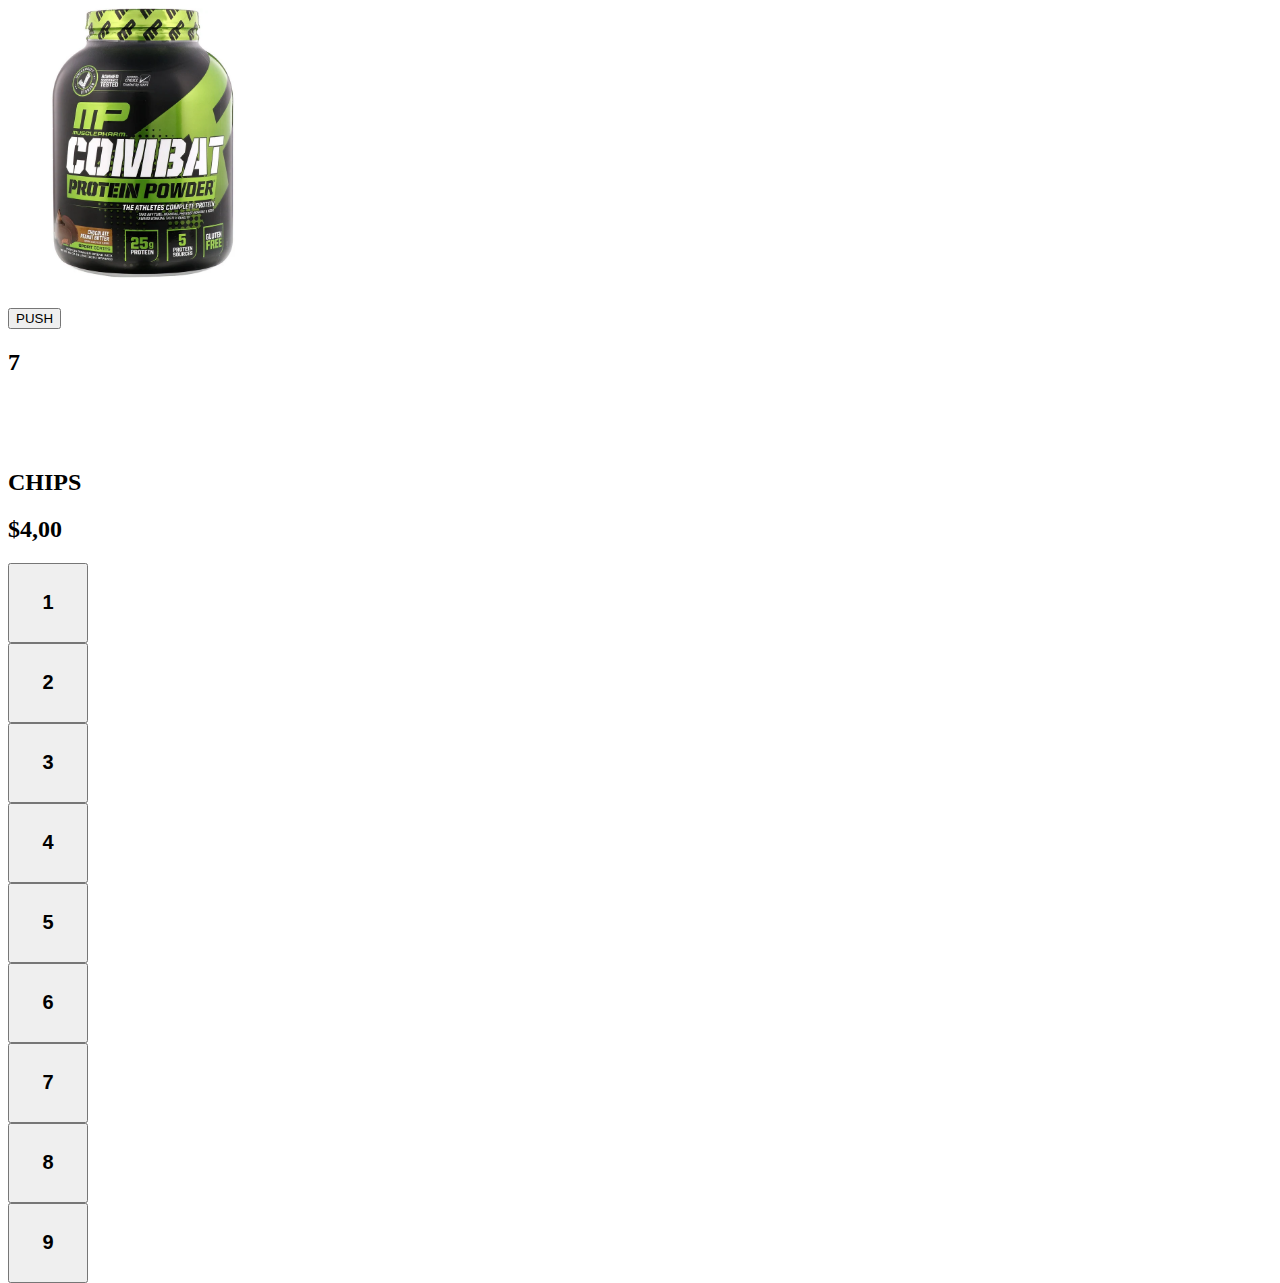
==== vending_machine/index.html @ 7cbc5723 "created preliminary html and css ." ====
<!DOCTYPE html>
<html lang="en">
<head>
  <meta charset="UTF-8">
  <meta http-equiv="X-UA-Compatible" content="IE=edge">
  <meta name="viewport" content="width=device-width, initial-scale=1.0">
  <link rel="stylesheet" href="./style.css">
  <link rel="stylesheet" href="https://stackpath.bootstrapcdn.com/bootstrap/4.5.0/css/bootstrap.min.css" integrity="sha384-9aIt2nRpC12Uk9gS9baDl411NQApFmC26EwAOH8WgZl5MYYxFfc+NcPb1dKGj7Sk" crossorigin="anonymous">
  <title>Vending Machine</title>
</head>
<body>
	<div class="bg-secondary vh100 d-flex justify-content-center align-items-center">
		<div class="bg-primary d-flex justify-content-center flex-wrap w-100">
			<div class="col-12 col-md-8 d-flex justify-content-center flex-wrap mt-4">
				<div class="col-12 bg-secondary d-flex justify-content-center align-items-center p-4">
					<div class="col-12 h-100 bg-dark d-flex justify-content-center align-items-center p-2">
						<div class="img-box bg-white d-flex justify-content-center align-items-center">
							<img src="./images/chocolate.jpeg" width="90%" height="90%">
						</div>
					</div>
				</div>
				<div class="col-10 col-md-5 my-4 d-flex justify-content-center align-items-center">
					<button class="btn btn-secondary btn-block">PUSH</button>
				</div>
			</div>

			<div class="col-12 col-md-4 d-flex justify-content-center align-items-center flex-wrap my-4">
				<div class="col-12 d-flex justify-content-start align-items-center bg-secondary p-2">
					<div class="ordered-number-box bg-danger d-flex justify-content-center align-items-center text-white mr-4">
                        <h2>7</h2>
                    </div>
                    <div>
                        <h2>CHIPS</h2>
                        <h2>$4,00</h2>
                    </div>
                </div>
                <div class="col-12 d-flex justify-content-center align-items-center bg-secondary px-2 py-4 mt-2">
                    <div class="col-12 d-flex justify-content-around align-items-center flex-wrap px-0">
                        <div class="col-4 d-flex justify-content-center align-items-center text-white pb-4">
                            <button class="btn nine-buttons bg-primary d-flex justify-content-center align-items-center">
                                <h2>1</h2>
                            </button>
                        </div>
                        <div class="col-4 d-flex justify-content-center align-items-center text-white pb-4">
                            <button class="btn nine-buttons bg-primary d-flex justify-content-center align-items-center">
                                <h2>2</h2>
                            </button>
                        </div>
                        <div class="col-4 d-flex justify-content-center align-items-center text-white pb-4">
                            <button class="btn nine-buttons bg-primary d-flex justify-content-center align-items-center">
                                <h2>3</h2>
                            </button>
                        </div>
                        <div class="col-4 d-flex justify-content-center align-items-center text-white pb-4">
                            <button class="btn nine-buttons bg-primary d-flex justify-content-center align-items-center">
                                <h2>4</h2>
                            </button>
                        </div>
                        <div class="col-4 d-flex justify-content-center align-items-center text-white pb-4">
                            <button class="btn nine-buttons bg-primary d-flex justify-content-center align-items-center">
                                <h2>5</h2>
                            </button>
                        </div>
                        <div class="col-4 d-flex justify-content-center align-items-center text-white pb-4">
                            <button class="btn nine-buttons bg-primary d-flex justify-content-center align-items-center">
                                <h2>6</h2>
                            </button>
                        </div>
                        <div class="col-4 d-flex justify-content-center align-items-center text-white">
                            <button class="btn nine-buttons bg-primary d-flex justify-content-center align-items-center">
                                <h2>7</h2>
                            </button>
                        </div>
                        <div class="col-4 d-flex justify-content-center align-items-center text-white">
                            <button class="btn nine-buttons bg-primary d-flex justify-content-center align-items-center">
                                <h2>8</h2>
                            </button>
                        </div>
                        <div class="col-4 d-flex justify-content-center align-items-center text-white">
                            <button class="btn nine-buttons bg-primary d-flex justify-content-center align-items-center">
                                <h2>9</h2>
                            </button>
                        </div>
                    </div>
                </div>
			</div>
		</div>
	</div>
	<script type="text/javascript" src="./index.js"></script>
</body>
</html>
---- vending_machine/style.css ----
@media (min-width: 992px){
  .vh100{
    height: 100vh;
  }
}
.img-box{
  height: 300px;
  width: 300px;
}

.ordered-number-box{
  height: 100px;
  width: 100px;
}

.nine-buttons{
  height: 80px;
  width: 80px;
}
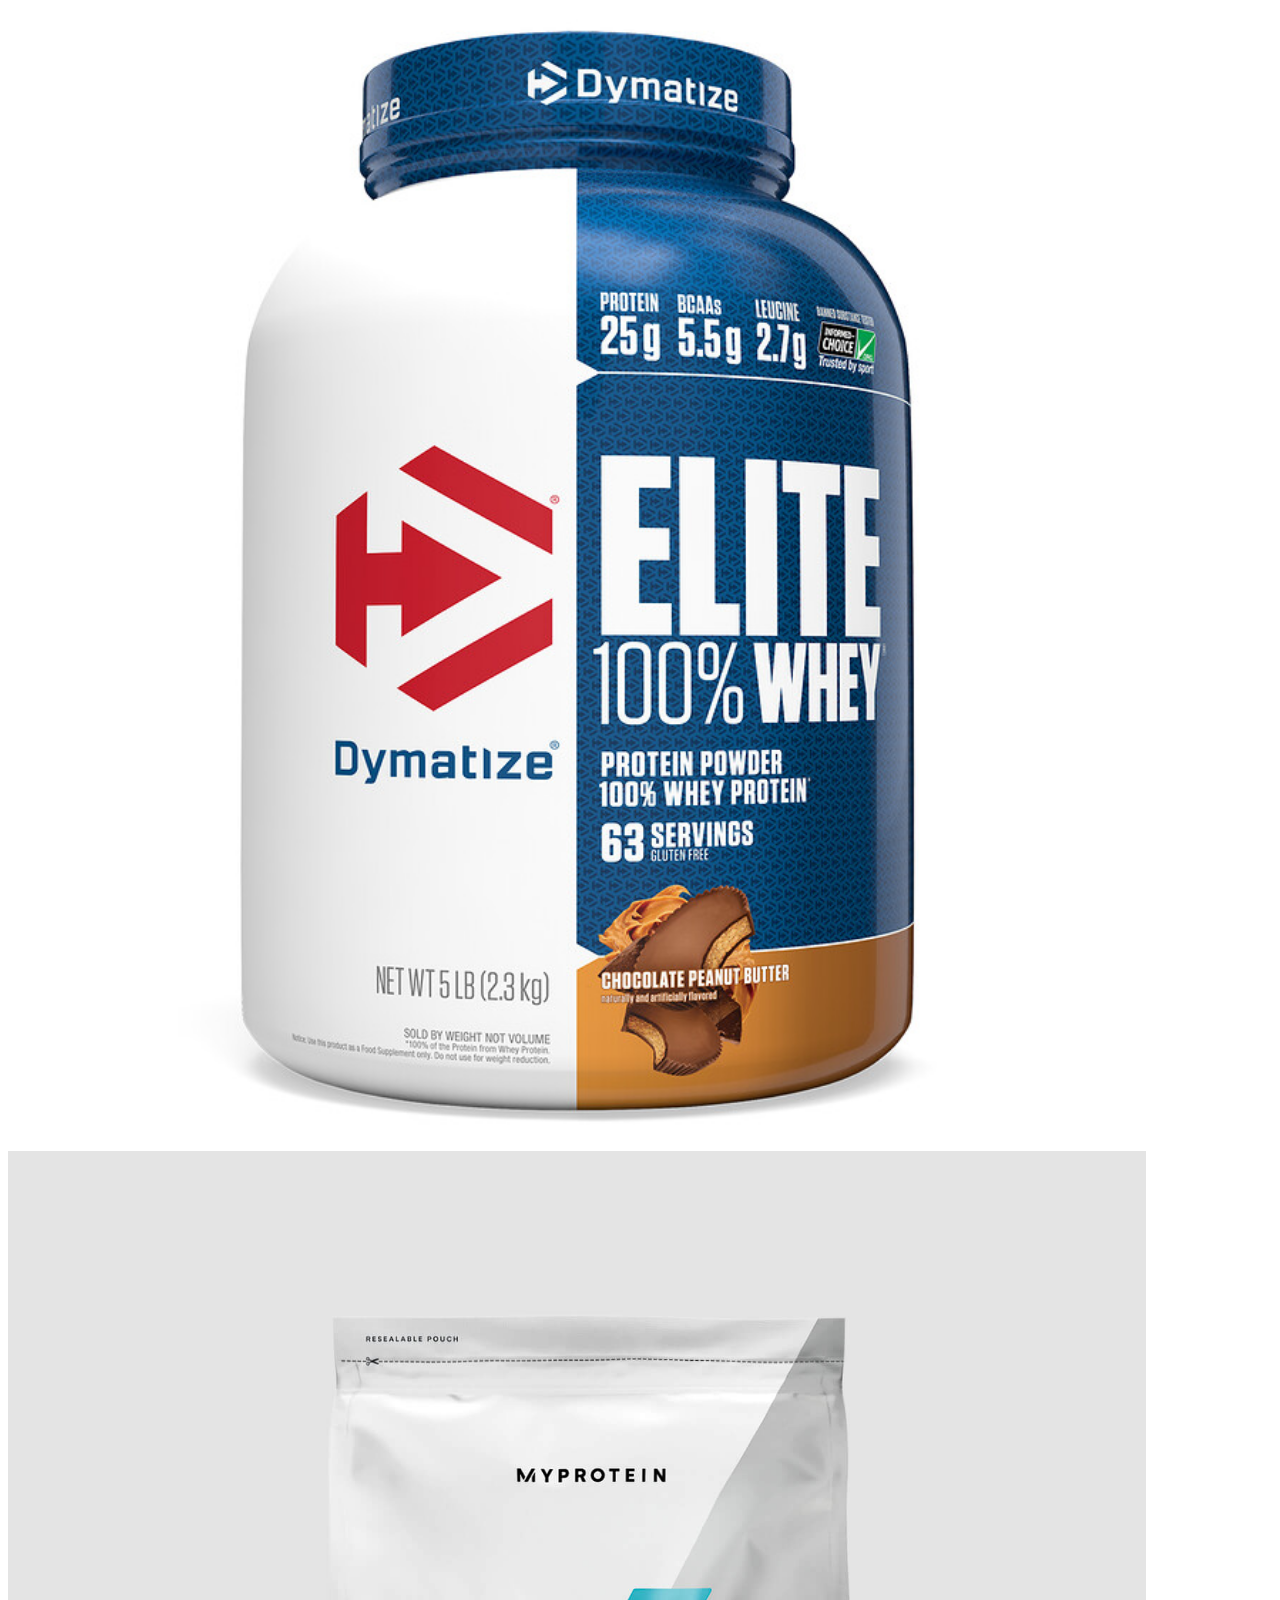
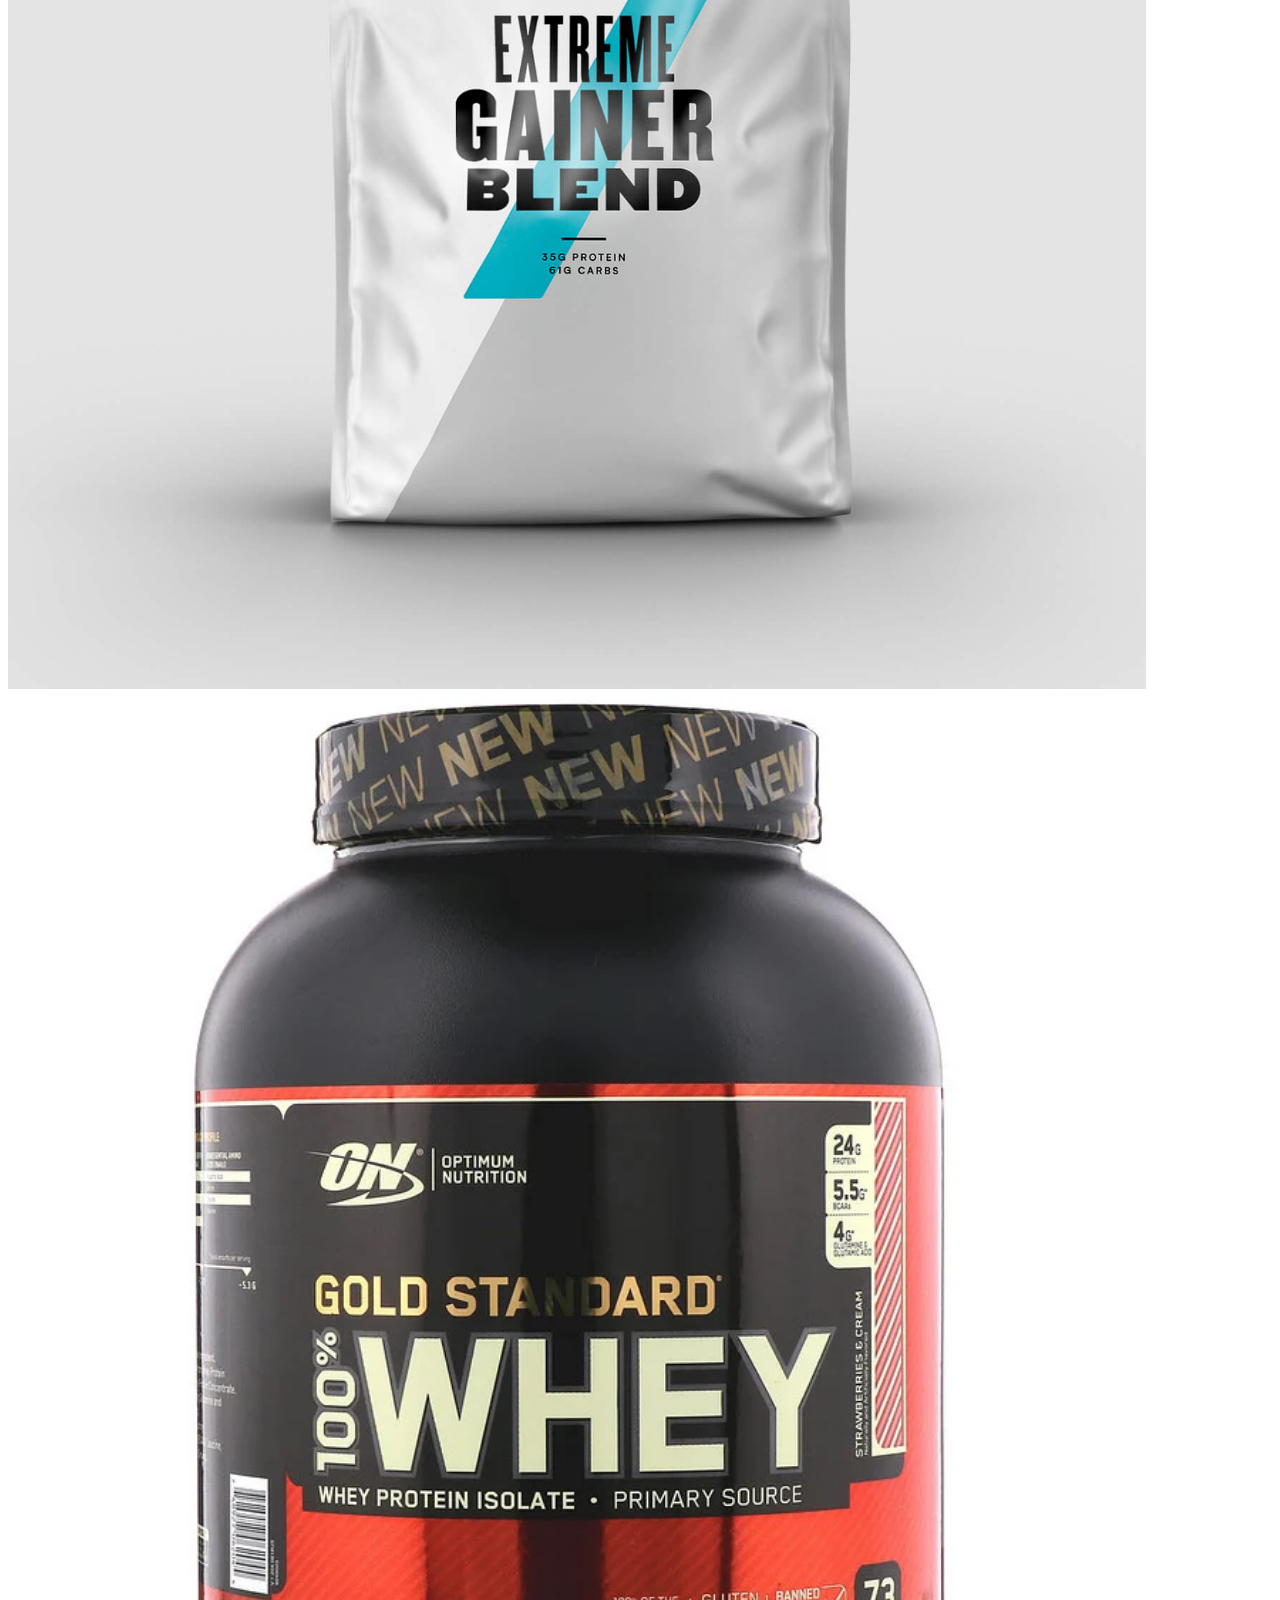
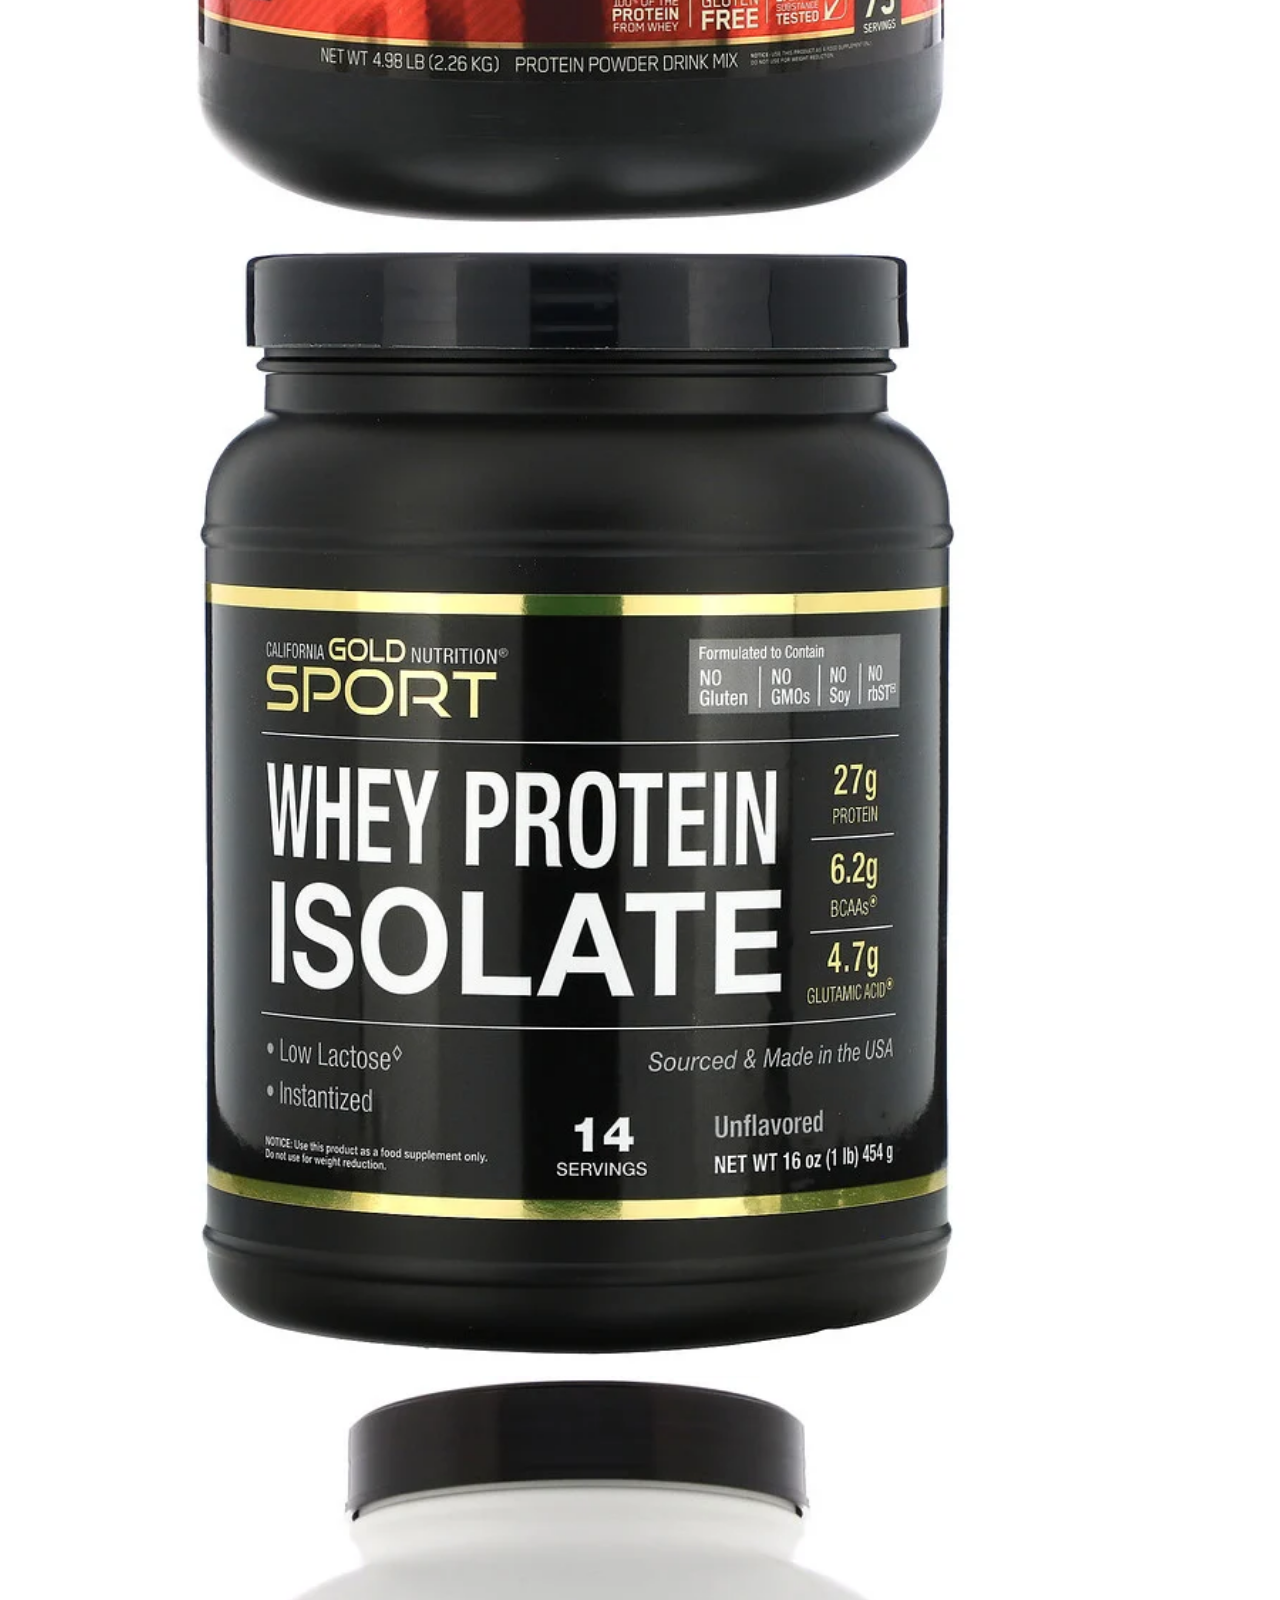
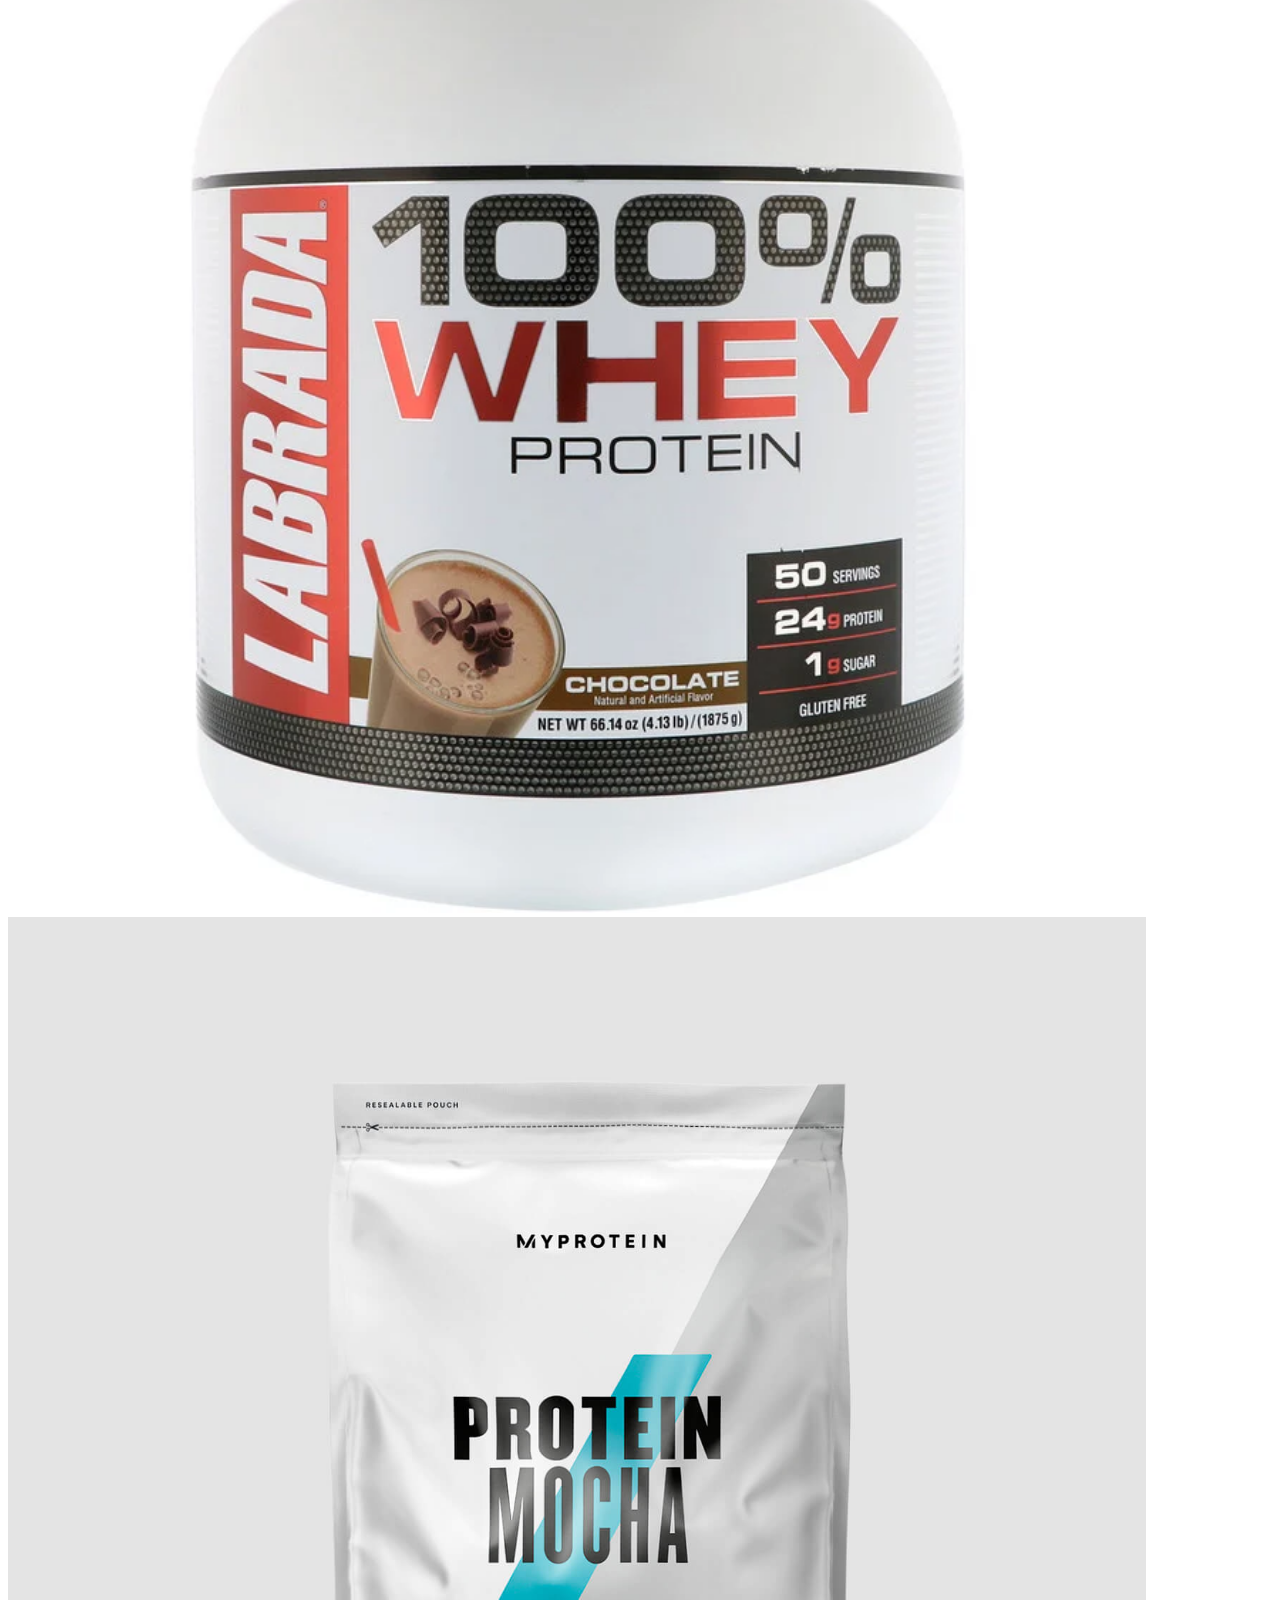
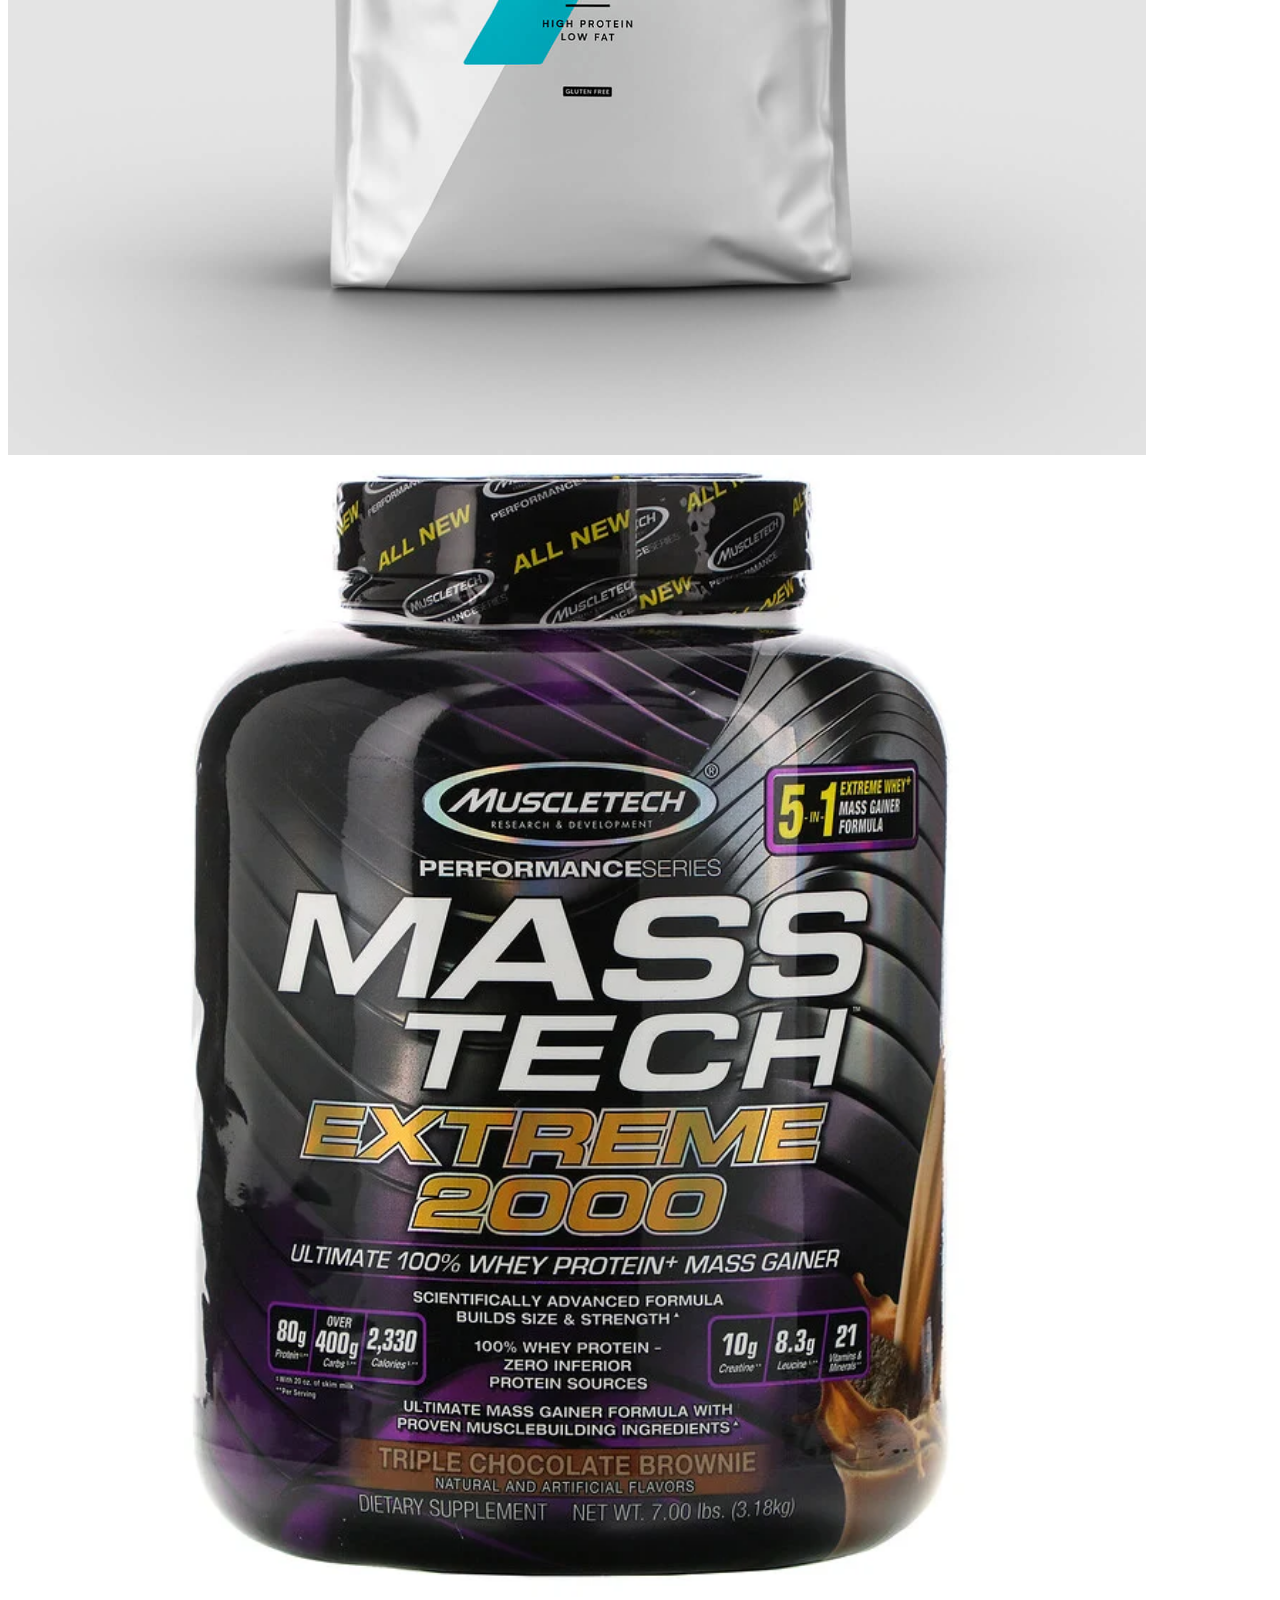
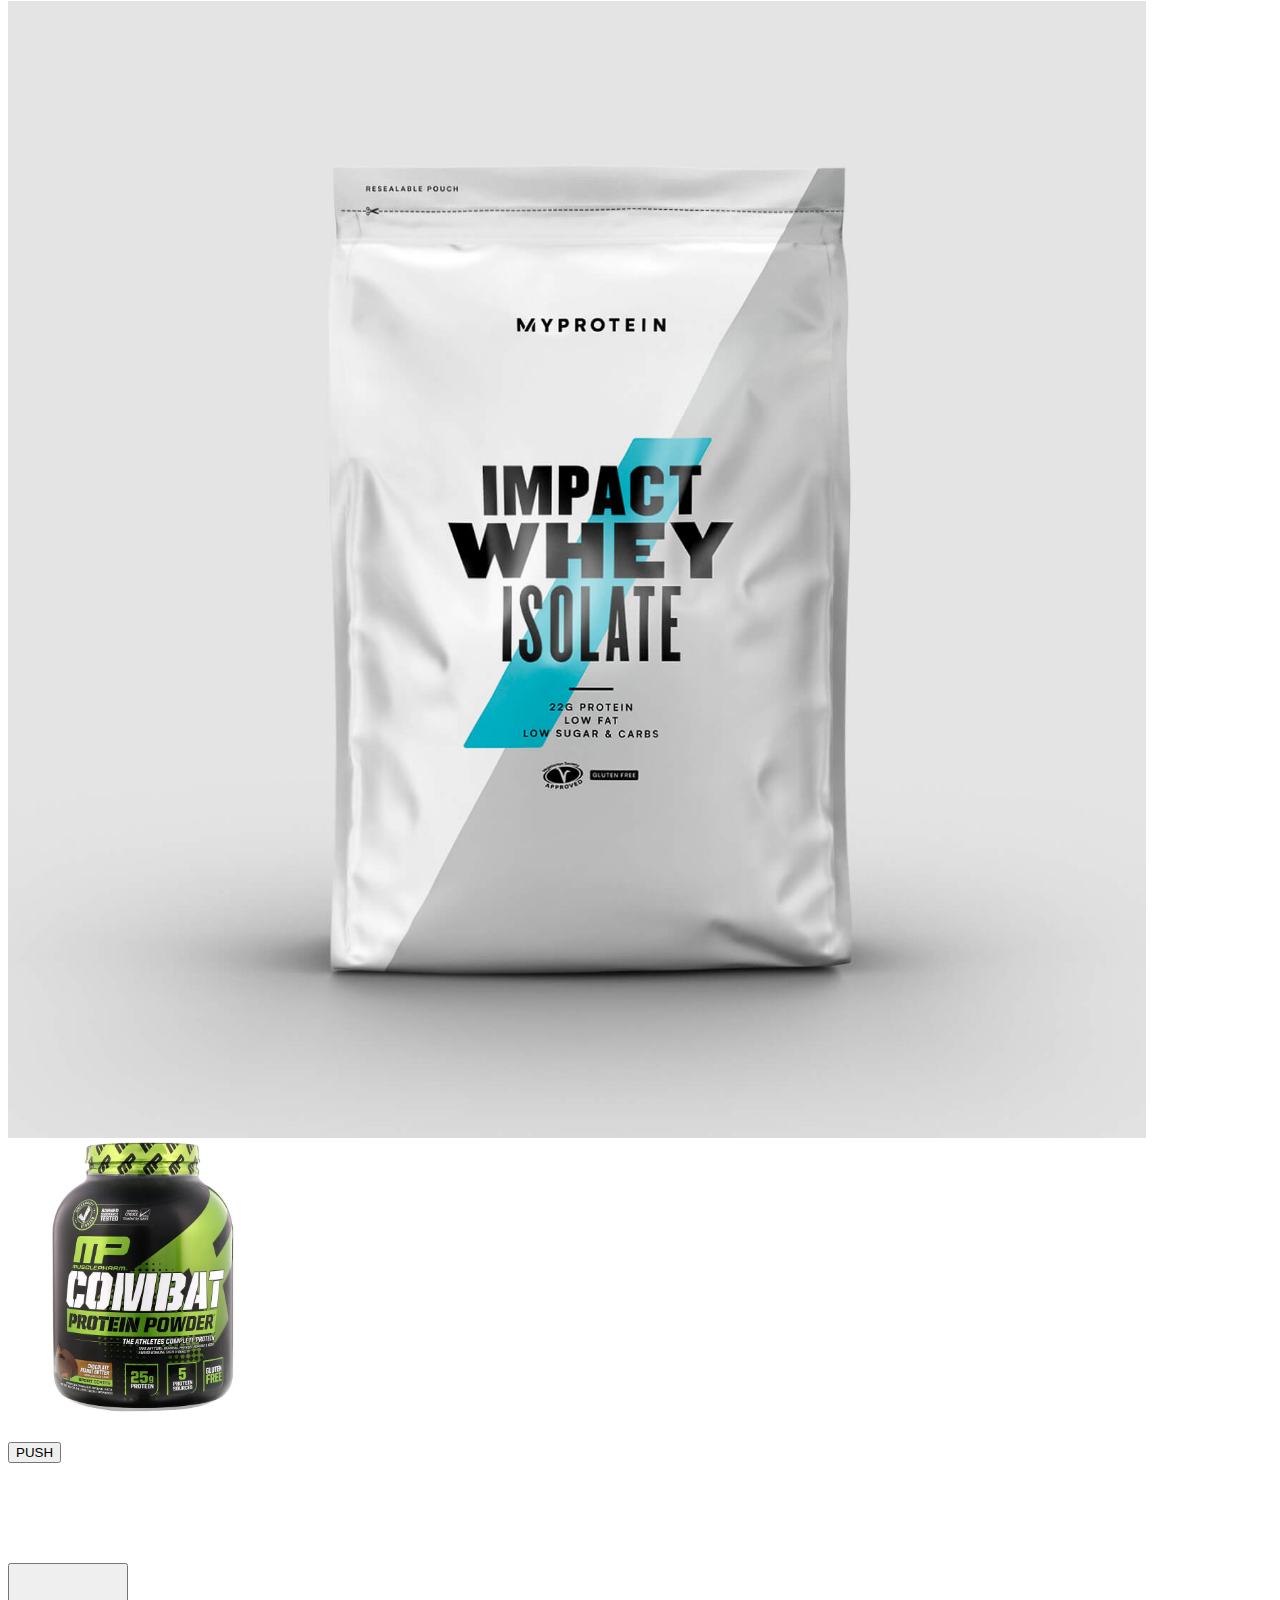
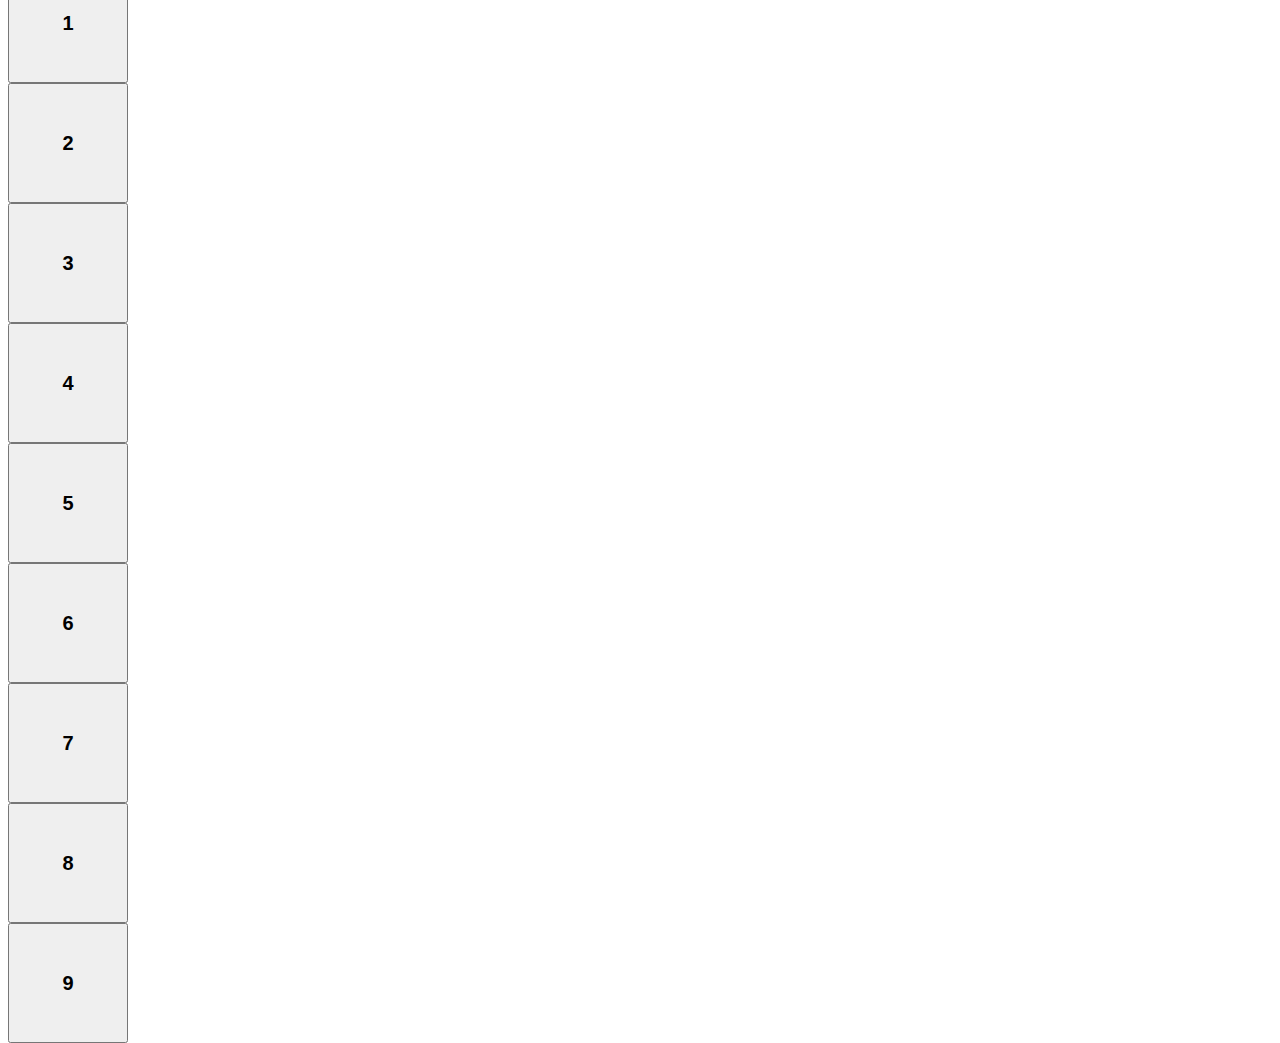
==== commit 4a47ac33: "created all functions for vending machine ." ====
--- a/vending_machine/index.html
+++ b/vending_machine/index.html
@@ -9,29 +9,41 @@
   <title>Vending Machine</title>
 </head>
 <body>
+    <!-- 隠している画像データです -->
+    <div class="slider-data d-none">
+        <img class="slider-item" src="./images/chocolate.jpeg" width="90%" height="90%">
+        <img class="slider-item" src="./images/dymatize.jpeg" width="90%" height="90%">
+        <img class="slider-item" src="./images/extreme_gainer.jpeg" width="90%" height="90%">
+        <img class="slider-item" src="./images/gold_standard_strawberry.jpeg" width="90%" height="90%">
+        <img class="slider-item" src="./images/isolate.jpeg" width="90%" height="90%">
+        <img class="slider-item" src="./images/labrada.jpeg" width="90%" height="90%">
+        <img class="slider-item" src="./images/moca.jpeg" width="90%" height="90%">
+        <img class="slider-item" src="./images/muscletech_triple_choco.jpeg" width="90%" height="90%">
+        <img class="slider-item" src="./images/mypro_isolate.jpeg" width="90%" height="90%">
+    </div>
 	<div class="bg-secondary vh100 d-flex justify-content-center align-items-center">
 		<div class="bg-primary d-flex justify-content-center flex-wrap w-100">
 			<div class="col-12 col-md-8 d-flex justify-content-center flex-wrap mt-4">
 				<div class="col-12 bg-secondary d-flex justify-content-center align-items-center p-4">
 					<div class="col-12 h-100 bg-dark d-flex justify-content-center align-items-center p-2">
-						<div class="img-box bg-white d-flex justify-content-center align-items-center">
-							<img src="./images/chocolate.jpeg" width="90%" height="90%">
+						<div id="slider-show" class="img-box bg-white d-flex justify-content-center align-items-center">
+							<!-- img -->
 						</div>
 					</div>
 				</div>
 				<div class="col-10 col-md-5 my-4 d-flex justify-content-center align-items-center">
-					<button class="btn btn-secondary btn-block">PUSH</button>
+					<button id="order-button" class="btn btn-secondary btn-block">PUSH</button>
 				</div>
 			</div>
 
 			<div class="col-12 col-md-4 d-flex justify-content-center align-items-center flex-wrap my-4">
 				<div class="col-12 d-flex justify-content-start align-items-center bg-secondary p-2">
-					<div class="ordered-number-box bg-danger d-flex justify-content-center align-items-center text-white mr-4">
-                        <h2>7</h2>
+					<div id="number" class="chosen-number-box bg-danger d-flex justify-content-center align-items-center text-white mr-4">
+                        <!-- number -->
                     </div>
-                    <div>
-                        <h2>CHIPS</h2>
-                        <h2>$4,00</h2>
+                    <div id="name-price">
+                        <!-- name -->
+                        <!-- price -->
                     </div>
                 </div>
                 <div class="col-12 d-flex justify-content-center align-items-center bg-secondary px-2 py-4 mt-2">
--- a/vending_machine/style.css
+++ b/vending_machine/style.css
@@ -1,14 +1,14 @@
-@media (min-width: 992px){
-  .vh100{
-    height: 100vh;
-  }
-}
 .img-box{
   height: 300px;
   width: 300px;
 }
 
-.ordered-number-box{
+.initial-box{
+  width: 90%;
+  height: 90%;
+}
+
+.chosen-number-box{
   height: 100px;
   width: 100px;
 }
@@ -16,4 +16,35 @@
 .nine-buttons{
   height: 80px;
   width: 80px;
+}
+
+.deplete-animation{
+  animation: deplete 1s ease forwards;
+}
+
+.expand-animation{
+  animation: deplete 1s ease reverse forwards;
+}
+
+@keyframes deplete {
+  0%{
+      width: 100%;
+      height: 100%;
+      opacity: 1;
+  }
+  100%{
+      width: 0%;
+      height: 100%;
+      opacity: 0;
+  } 
+}
+
+@media (min-width: 992px){
+  .vh100{
+    height: 100vh;
+  }
+  .nine-buttons{
+    height: 120px;
+    width: 120px;
+  }
 }